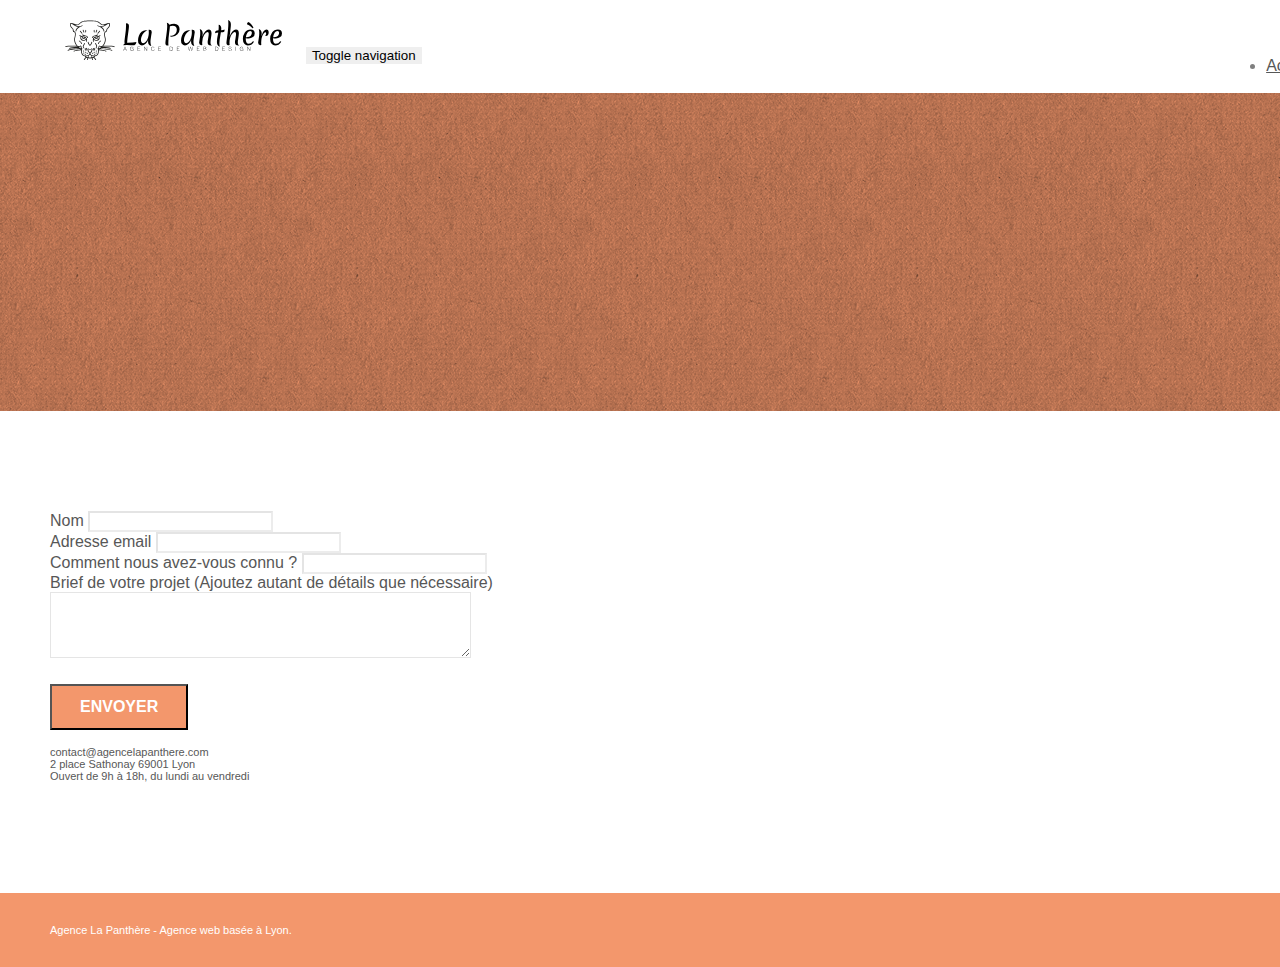
==== contact.html @ e33a4b63 ":wrench: Change the href tag" ====
<!doctype html>
<html lang="Default">
<head>
    <meta charset="utf-8">
    <meta name="keywords" content="">
    <meta name="description" content="">
    <meta name="viewport" content="width=device-width, initial-scale=1.0, viewport-fit=cover">
    <link rel="shortcut icon" type="image/png" href="favicon.jpg">
    
	<link rel="stylesheet" type="text/css" href="./css/bootstrap.min.css">
	<link rel="stylesheet" type="text/css" href="style.css">
	<link rel="stylesheet" type="text/css" href="./css/font-awesome.min.css">
	<link rel="stylesheet" type="text/css" href="./css/et-line.min.css">
	
    
	<script src="./js/jquery-2.1.0.min.js"></script>
	<script src="./js/bootstrap.min.js"></script>
	<script src="./js/blocs.min.js"></script>
	<script src="./js/jqBootstrapValidation.js"></script>
	<script src="./js/formHandler.js"></script>
    <title>page2</title>

    
<!-- Analytics -->
 
<!-- Analytics END -->
    
</head>
<body>
<!-- Principal conteneur -->
<div class="page-container">
    
<!-- bloc-0 -->
<div class="bloc bgc-white l-bloc " id="bloc-0">
	<div class="container bloc-sm">
		<nav class="navbar row">
			<div class="navbar-header">
				<a class="navbar-brand" href="index.html"><img src="img/agence-la-panthere-monochrome.svg" alt="atlanta web design logo" height="40" /></a>
				<button id="nav-toggle" type="button" class="ui-navbar-toggle navbar-toggle" data-toggle="collapse" data-target=".navbar-1">
					<span class="sr-only">Toggle navigation</span><span class="icon-bar"></span><span class="icon-bar"></span><span class="icon-bar"></span>
				</button>
			</div>
			<div class="collapse navbar-collapse navbar-1 special-dropdown-nav">
				<ul class="site-navigation nav navbar-nav">
					<li>
						<a href="index.html">Accueil</a>
					</li>
					<li>
					</li>
					<li>
						<a href="page2.html">page2 &gt;</a>
					</li>
				</ul>
			</div>
		</nav>
	</div>
</div>
<!-- bloc-0 END -->

<!-- bloc-6 -->
<div class="bloc bg-dots-bg bg-repeat bgc-atomic-tangerine d-bloc bloc-bg-texture texture-paper" id="bloc-6">
	<div class="container bloc-lg">
		<div class="row">
			<div class="col-sm-12">
				<h1 class="text-center hero-bloc-text tc-white">
					Parlons web design !
				</h1>
				<p class="text-center mg-lg tc-white tight-width-whitespace">
					Nous sommes ravis que vous souhaitiez collaborer avec notre agence.<br>
					Parlez-nous de votre projet en complétant le formulaire ci-dessous.
				</p>
			</div>
		</div>
	</div>
</div>
<!-- bloc-6 END -->

<!-- bloc-7 -->
<div class="bloc bgc-white l-bloc" id="bloc-7">
	<div class="container bloc-lg">
		<div class="row">
			<div class="col-sm-6">
				<form id="form_1" novalidate success-msg="Your message has been sent." fail-msg="Sorry it seems that our mail server is not responding, Sorry for the inconvenience!">
					<div class="form-group">
						<label>
							Nom
						</label>
						<input id="name" class="form-control" required />
					</div>
					<div class="form-group">
						<label>
							Adresse email
						</label>
						<input id="email" class="form-control" type="email" required />
					</div>
					<div class="form-group">
						<label>
							Comment nous avez-vous connu ?
						</label>
						<input class="form-control" type="email" required id="input_504" />
					</div>
					<div class="form-group">
						<label>
							Brief de votre projet (Ajoutez autant de détails que nécessaire)<br>
						</label><textarea id="message" class="form-control" rows="4" cols="50" required></textarea>
					</div> 
					<button class="bloc-button btn btn-lg btn-block cta-hero btn-atomic-tangerine" type="submit">
						Envoyer
					</button>
				</form>
			</div>
			<div class="col-sm-6">
				<p>
					contact@agencelapanthere.com<br>2 place Sathonay 69001 Lyon<br>Ouvert de 9h à 18h, du lundi au vendredi<br>
				</p>
			</div>
		</div>
	</div>
</div>
<!-- bloc-7 END -->

<!-- ScrollToTop Button -->
<a class="bloc-button btn btn-d scrollToTop" onclick="scrollToTarget('1')"><span class="fa fa-chevron-up"></span></a>
<!-- ScrollToTop Button END-->


<!-- Footer - bloc-8 -->
<div class="bloc bgc-atomic-tangerine d-bloc" id="bloc-8">
	<div class="container bloc-sm">
		<div class="row">
			<div class="col-sm-12">
				<p class="text-center white">
					Agence La Panthère - Agence web basée à Lyon.<br>
				</p>
				<div class="row row-no-gutters social">
					<div class="col-sm-3">
						<div class="text-center">
							<a class="social" href="index.html"><span class="fa fa-twitter icon-md"></span></a>
						</div>
					</div>
					<div class="col-sm-3">
						<div class="text-center">
							<a class="social" href="index.html"><span class="fa fa-facebook icon-md"></span></a>
						</div>
					</div>
					<div class="col-sm-3">
						<div class="text-center">
							<a class="social" href="index.html"><span class="fa fa-dribbble icon-md"></span></a>
						</div>
					</div>
					<div class="col-sm-3">
						<div class="text-center">
							<a class="social" href="index.html"><span class="fa fa-instagram icon-md"></span></a>
						</div>
					</div>
				</div>
			</div>
		</div>
	</div>
</div>
<!-- Footer - bloc-8 END -->

</div>
<!-- Principal conteneur END -->
    

</body>
</html>
---- style.css ----
body {
    margin: 0;
    padding: 0;
    background: #FFF;
    overflow-x: hidden;
    -webkit-font-smoothing: antialiased;
    -moz-osx-font-smoothing: grayscale;
}

a,
button {
    transition: all .3s ease-in-out;
    outline: none!important;
}

a:hover {
    text-decoration: none;
    cursor: pointer;
}

#page-loading-blocs-notifaction {
    position: fixed;
    top: 0;
    bottom: 0;
    width: 100%;
    z-index: 100000;
    background: #FFFFFF url("img/pageload-spinner.gif") no-repeat center center;
}

.bloc {
    width: 100%;
    clear: both;
    background: 50% 50% no-repeat;
    padding: 0 50px;
    -webkit-background-size: cover;
    -moz-background-size: cover;
    -o-background-size: cover;
    background-size: cover;
    position: relative;
}

.bloc .container {
    padding-left: 0;
    padding-right: 0;
}

.bloc-lg {
    padding: 100px 50px;
}

.bloc-md {
    padding: 50px;
}

.bloc-sm {
    padding: 20px 50px;
}

.bg-center,
.bg-l-edge,
.bg-r-edge,
.bg-t-edge,
.bg-b-edge,
.bg-tl-edge,
.bg-bl-edge,
.bg-tr-edge,
.bg-br-edge,
.bg-repeat {
    -webkit-background-size: auto!important;
    -moz-background-size: auto!important;
    -o-background-size: auto!important;
    background-size: auto!important;
}

.bg-repeat {
    background: repeat;
}

.bg-t-edge {
    background: top no-repeat;
}

.bloc-bg-texture::before {
    content: "";
    background-size: 2px 2px;
    position: absolute;
    top: 0;
    bottom: 0;
    left: 0;
    right: 0;
}

.texture-paper::before {
    background: url("img/texture-paper.png");
    background-size: 280px 280px;
}

.b-parallax {
    background-attachment: fixed;
}

.d-bloc {
    color: rgba(255, 255, 255, .7);
}

.d-bloc button:hover {
    color: rgba(255, 255, 255, .9);
}

.d-bloc .icon-round,
.d-bloc .icon-square,
.d-bloc .icon-rounded,
.d-bloc .icon-semi-rounded-a,
.d-bloc .icon-semi-rounded-b {
    border-color: rgba(255, 255, 255, .9);
}

.d-bloc .divider-h span {
    border-color: rgba(255, 255, 255, .2);
}

.d-bloc .a-btn,
.d-bloc .navbar a,
.d-bloc .navbar-brand,
.d-bloc a .icon-sm,
.d-bloc a .icon-md,
.d-bloc a .icon-lg,
.d-bloc a .icon-xl,
.d-bloc h1 a,
.d-bloc h2 a,
.d-bloc h3 a,
.d-bloc h4 a,
.d-bloc h5 a,
.d-bloc h6 a,
.d-bloc p a {
    color: rgba(255, 255, 255, .6);
}

.d-bloc .a-btn:hover,
.d-bloc .navbar a:hover,
.d-bloc .navbar-brand:hover,
.d-bloc a:hover .icon-sm,
.d-bloc a:hover .icon-md,
.d-bloc a:hover .icon-lg,
.d-bloc a:hover .icon-xl,
.d-bloc h1 a:hover,
.d-bloc h2 a:hover,
.d-bloc h3 a:hover,
.d-bloc h4 a:hover,
.d-bloc h5 a:hover,
.d-bloc h6 a:hover,
.d-bloc p a:hover {
    color: rgba(255, 255, 255, 1);
}

.d-bloc .navbar-toggle .icon-bar {
    background: rgba(255, 255, 255, 1);
}

.d-bloc .btn-wire,
.d-bloc .btn-wire:hover {
    color: rgba(255, 255, 255, 1);
    border-color: rgba(255, 255, 255, 1);
}

.d-bloc .panel {
    color: rgba(0, 0, 0, .5);
}

.d-bloc .panel button:hover {
    color: rgba(0, 0, 0, .7);
}

.d-bloc .panel icon {
    border-color: rgba(0, 0, 0, .7);
}

.d-bloc .panel .divider-h span {
    border-color: rgba(0, 0, 0, .1);
}

.d-bloc .panel .a-btn {
    color: rgba(0, 0, 0, .6);
}

.d-bloc .panel .a-btn:hover {
    color: rgba(0, 0, 0, 1);
}

.d-bloc .panel .btn-wire,
.d-bloc .panel .btn-wire:hover {
    color: rgba(0, 0, 0, .7);
    border-color: rgba(0, 0, 0, .3);
}

.d-bloc .panel,
.l-bloc {
    color: rgba(0, 0, 0, .5);
}

.d-bloc .panel button:hover,
.l-bloc button:hover {
    color: rgba(0, 0, 0, .7);
}

.l-bloc .icon-round,
.l-bloc .icon-square,
.l-bloc .icon-rounded,
.l-bloc .icon-semi-rounded-a,
.l-bloc .icon-semi-rounded-b {
    border-color: rgba(0, 0, 0, .7);
}

.d-bloc .panel .divider-h span,
.l-bloc .divider-h span {
    border-color: rgba(0, 0, 0, .1);
}

.d-bloc .panel .a-btn,
.l-bloc .a-btn,
.l-bloc .navbar a,
.l-bloc .navbar-brand,
.l-bloc a .icon-sm,
.l-bloc a .icon-md,
.l-bloc a .icon-lg,
.l-bloc a .icon-xl,
.l-bloc h1 a,
.l-bloc h2 a,
.l-bloc h3 a,
.l-bloc h4 a,
.l-bloc h5 a,
.l-bloc h6 a,
.l-bloc p a {
    color: rgba(0, 0, 0, .6);
}

.d-bloc .panel .a-btn:hover,
.l-bloc .a-btn:hover,
.l-bloc .navbar a:hover,
.l-bloc .navbar-brand:hover,
.l-bloc a:hover .icon-sm,
.l-bloc a:hover .icon-md,
.l-bloc a:hover .icon-lg,
.l-bloc a:hover .icon-xl,
.l-bloc h1 a:hover,
.l-bloc h2 a:hover,
.l-bloc h3 a:hover,
.l-bloc h4 a:hover,
.l-bloc h5 a:hover,
.l-bloc h6 a:hover,
.l-bloc p a:hover {
    color: rgba(0, 0, 0, 1);
}

.l-bloc .navbar-toggle .icon-bar {
    color: rgba(0, 0, 0, .6);
}

.d-bloc .panel .btn-wire,
.d-bloc .panel .btn-wire:hover,
.l-bloc .btn-wire,
.l-bloc .btn-wire:hover {
    color: rgba(0, 0, 0, .7);
    border-color: rgba(0, 0, 0, .3);
}

.voffset {
    margin-top: 30px;
}

.voffset-lg {
    margin-top: 80px;
}

.row-no-gutters {
    margin-right: 0;
    margin-left: 0;
}

.row.row-no-gutters > [class^="col-"],
.row.row-no-gutters > [class*=" col-"] {
    padding-right: 0;
    padding-left: 0;
}

#bloc-1-hero h1 {
    font-size: 32px;
}

.navbar {
    margin-bottom: 0;
    z-index: 1;
}

.navbar-brand {
    height: auto;
    padding: 3px 15px;
    font-size: 25px;
    font-weight: normal;
    font-weight: 600;
    line-height: 44px;
}

.navbar-brand img {
    max-height: 200px;
    margin: 0 5px 0 0;
    display: inline;
}

.navbar-brand img[src$=svg] {
    min-width: 100px;
}

.nav-center .navbar-brand img {
    margin: 0;
}

.navbar .nav {
    padding-top: 2px;
    margin-right: -16px;
    float: right;
    z-index: 1;
}

.nav > li {
    float: left;
    margin-top: 4px;
    font-size: 16px;
}

.navbar-nav .open .dropdown-menu > li > a {
    text-align: inherit;
}

.nav > li a:hover,
.nav > li a:focus {
    background: transparent;
}

.navbar-toggle {
    margin: 10px 10px 0 0;
    border: 0px;
}

.navbar-toggle:hover {
    background: transparent!important;
}

.navbar-toggle .icon-bar {
    background-color: rgba(0, 0, 0, .5);
    width: 26px;
}

.nav-invert .navbar .nav {
    float: left;
}

.nav-invert .navbar-header,
.nav-invert .navbar-brand {
    float: right;
    position: relative;
    z-index: 2;
}

@media (min-width: 768px) {
    .site-navigation {
        position: absolute;
        top: 50%;
        right: 20px;
        transform: translate(0, -50%);
        -webkit-transform: translateY(-50%);
    }
    .nav > li .dropdown-menu a,
    .nav > li .dropdown-menu a:hover {
        color: #484848;
    }
    .nav-invert .site-navigation {
        left: 0;
        right: 0;
    }
    .nav-center {
        text-align: center;
    }
    .nav-center .navbar-header {
        width: 100%;
    }
    .nav-center .navbar-header,
    .nav-center .navbar-brand,
    .nav-center .nav > li {
        float: none;
        display: inline-block;
    }
    .nav-center .site-navigation {
        position: relative;
        width: 100%;
        right: 0;
        margin-right: 0px;
        margin-top: 20px;
    }
    .nav-center.mini-nav .navbar-toggle {
        float: none;
        margin: 10px auto 0;
    }
}

.nav > li > .dropdown a {
    background: none!important;
    display: block;
    padding: 14px 15px;
}

nav .caret {
    margin: 0 5px;
}

.dropdown-menu .dropdown-menu {
    top: -8px;
    left: 100%;
}

.dropdown-menu .dropmenu-flow-right {
    top: 100%;
    left: 0;
    margin-left: -1px;
    border-top-left-radius: 0;
    border-top-right-radius: 0;
}

.dropdown-menu .dropdown span {
    border: 4px solid black;
    border-top-color: transparent;
    border-right-color: transparent;
    border-bottom-color: transparent;
    margin: 6px -5px 0 0!important;
    float: right;
}

.mg-md {
    margin-top: 10px;
    margin-bottom: 20px;
}

.mg-lg {
    margin-top: 10px;
    margin-bottom: 40px;
}

.btn {
    margin: 0 5px 5px 0;
}

.btn.pull-right {
    margin: 0 0 5px 5px;
}

.btn-d,
.btn-d:hover,
.btn-d:focus {
    color: #FFF;
    background: rgba(0, 0, 0, .3);
}

button {
    outline: none!important;
}

.btn-rd {
    border-radius: 40px;
}

.btn-clean {
    border: 1px solid rgba(0, 0, 0, .08);
    border-bottom-color: rgba(0, 0, 0, .1);
    text-shadow: 0 1px 0 rgba(0, 0, 1, .1);
    box-shadow: 0 1px 3px rgba(0, 0, 1, .25), inset 0 1px 0 0 rgba(255, 255, 255, .15);
}

.icon-md {
    font-size: 30px!important;
}

.icon-lg {
    font-size: 60px!important;
}

.sm-shadow {
    text-shadow: 0 1px 2px rgba(0, 0, 0, .3);
}

.panel-sq,
.panel-sq .panel-heading,
.panel-sq .panel-footer {
    border-radius: 0;
}

.panel-rd {
    border-radius: 30px;
}

.panel-rd .panel-heading {
    border-radius: 29px 29px 0 0;
}

.panel-rd .panel-footer {
    border-radius: 0 0 29px 29px;
}

.form-control {
    border-color: rgba(0, 0, 0, .1);
    box-shadow: none;
}

.scrollToTop {
    width: 40px;
    height: 40px;
    position: fixed;
    bottom: 20px;
    right: 20px;
    opacity: 0;
    z-index: 500;
    transition: all .3s ease-in-out;
}

.scrollToTop span {
    margin-top: 6px;
}

.showScrollTop {
    font-size: 14px;
    opacity: 1;
}

a[data-lightbox] {
    position: relative;
    display: block;
    text-align: center;
}

a[data-lightbox]:hover::before {
    content: "+";
    font-family: "HelveticaNeue-Light", "Helvetica Neue Light", "Helvetica Neue", Helvetica, Arial;
    font-size: 32px;
    width: 50px;
    height: 50px;
    margin-left: -25px;
    border-radius: 50%;
    background: rgba(0, 0, 0, .6);
    color: #FFF;
    font-weight: 100;
    z-index: 1;
    position: absolute;
    top: 50%;
    transform: translateY(-50%);
    -webkit-transform: translateY(-50%);
}

a[data-lightbox]:hover img {
    opacity: 0.6;
    -webkit-animation-fill-mode: none;
    animation-fill-mode: none;
}

#lightbox-modal {
    display: flex;
    align-items: center;
}

#lightbox-modal .modal-dialog {
    width: 90%;
    max-width: 900px;
    margin: 0 auto 0;
}

#lightbox-modal .modal-dialog img {
    max-height: 90vh;
    margin: 0 auto;
}

.lightbox-caption {
    padding: 20px;
    color: #FFF;
    background: rgba(0, 0, 0, .5);
    position: absolute;
    left: 15px;
    right: 15px;
    bottom: 5px;
}

.close-lightbox {
    color: #FFF;
    font-size: 30px;
    position: absolute;
    top: 20px;
    right: 20px;
    z-index: 20;
    background: rgba(0, 0, 0, .5);
    border: none;
    line-height: 30px;
    padding: 0 9px 5px;
    opacity: 0.3;
}

.close-lightbox:hover,
.next-lightbox:hover,
.prev-lightbox:hover {
    opacity: 1.0;
    color: #FFF;
}

.next-lightbox,
.prev-lightbox {
    font-size: 20px;
    color: rgba(255, 255, 255, .9);
    background: rgba(0, 0, 0, .5);
    transition: all .2s ease-in-out;
    position: absolute;
    top: 45%;
    z-index: 1;
    opacity: 0.4;
}

.next-lightbox {
    padding: 6px 8px 1px 13px;
    right: 25px;
}

.prev-lightbox {
    padding: 6px 13px 1px 10px;
    left: 25px;
}

.snapshot-lb .modal-body {
    padding-bottom: 45px;
}

.snapshot-lb .lightbox-caption {
    padding: 0;
    color: rgba(0, 0, 0, .5);
    background: none;
}

h1,
h2,
h3,
h4,
h5,
h6,
p,
label,
.btn,
a {
    font-family: "helvetica";
    font-weight: 400;
    color: #575757!important;
}

.container {
    max-width: 1000px;
}

.hero-bloc-text {
    font-size: 38px;
}

.hero-bloc-text-sub {
    font-size: 36px;
}

.statement-bloc-text {
    line-height: 26px;
    font-style: italic;
    font-size: 20px;
    text-align: center;
    font-weight: lighter;
    max-width: 520px;
    margin: auto auto auto auto;
}

p {
    font-size: 11px;
}

.tight-width-whitespace {
    max-width: 600px;
    margin: auto auto auto auto;
}

.h1 {
    font-size: 20px;
    font-family: "Open Sans";
}

.cta-hero {
    margin-top: 22px;
    color: #FFFFFF!important;
    text-transform: uppercase;
    padding: 12px 28px 12px 28px;
    font-size: 16px;
    font-weight: 700;
}

.social {
    max-width: 400px;
    margin: auto auto auto auto;
}

h2 {
    font-size: 22px;
    line-height: 1.4em;
}

h3 {
    font-size: 15px;
    text-transform: uppercase;
    font-weight: 700;
    color: #333333!important;
}

.med-width-whitespace {
    max-width: 800px;
    margin: auto auto auto auto;
    box-shadow: 0px 0px 0px #000000;
}

h1 {
    color: #333333!important;
}

h4 {
    color: #333333!important;
}

.icons {
    margin-bottom: 14px;
    margin-top: 24px;
}

.white {
    color: #FFFFFF!important;
}

.portfolio-thumb {
    margin-bottom: 24px;
}

.portfolio-row {
    margin-bottom: 44px;
    margin-top: 50px;
}

.avatar {
    box-shadow: 0px 4px 9px rgba(0, 0, 0, 0.3);
}

.black-background {
    background-color: rgba(165, 147, 99, 0.7);
    padding: 40px 40px 40px 40px;
}

.bold-link {
    font-weight: 900;
    text-decoration: underline!important;
}

.bgc-white {
    background-color: #FFFFFF;
}

.bgc-dark-slate-blue {
    background-color: #364577;
}

.bgc-atomic-tangerine {
    background-color: #F3976C;
}

.tc-white {
    color: #F3976C!important;
}

.btn-atomic-tangerine {
    background: #F3976C;
    color: #FFFFFF!important;
}

.btn-atomic-tangerine:hover {
    background: #c27956!important;
    color: #FFFFFF!important;
}

.ltc-white {
    color: #FFFFFF!important;
}

.ltc-white:hover {
    color: #cccccc!important;
}

.ltc-atomic-tangerine {
    color: #F3976C!important;
}

.ltc-atomic-tangerine:hover {
    color: #c27956!important;
}

.icon-dark-slate-blue {
    color: #364577!important;
    border-color: #364577!important;
}

.bg-dots-bg {
    background-image: url("img/dots-bg.png");
}

.bg-lines-h2-bg {
    background-image: url("img/lines-h2-bg.png");
}

.bg-banniere {
    background-image: url("img/agence-la-panthere.jpg");
}

.bg-presentation {
    background-image: url("img/image-de-presentation.bmp");
}

@media (max-width: 1024px) {
    .bloc {
        padding-left: 20px;
        padding-right: 20px;
    }
    .bloc.full-width-bloc,
    .bloc-tile-2.full-width-bloc .container,
    .bloc-tile-3.full-width-bloc .container,
    .bloc-tile-4.full-width-bloc .container {
        padding-left: 0;
        padding-right: 0;
    }
}

@media (max-width: 992px) and (min-width: 768px) {
    .navbar .nav {
        max-width: 80%
    }
    .nav-center.navbar .nav {
        max-width: 100%
    }
}

@media only screen and (min-device-width: 768px) and (max-device-width: 1024px) and (orientation: landscape) {
    .b-parallax {
        background-attachment: scroll;
    }
}

@media only screen and (min-device-width: 1024px) and (max-device-width: 1366px) and (-webkit-min-device-pixel-ratio: 1.5) {
    .b-parallax {
        background-attachment: scroll;
    }
}

@media (max-width: 991px) {
    .container {
        width: 100%;
    }
    .b-parallax {
        background-attachment: scroll;
    }
    .page-container,
    #hero-bloc {
        overflow-x: hidden;
        position: relative;
    }
    .bloc {
        padding-left: constant(safe-area-inset-left);
        padding-right: constant(safe-area-inset-right);
    }
    .bloc-group,
    .bloc-group .bloc {
        display: block;
        width: 100%;
    }
    .bloc-fill-screen .fill-bloc-top-edge,
    .bloc-fill-screen .fill-bloc-bottom-edge {
        padding: 0 20px;
        padding-left: constant(safe-area-inset-left);
        padding-right: constant(safe-area-inset-right);
    }
}

@media (max-width: 767px) {
    .page-container {
        overflow-x: hidden;
        position: relative;
    }
    h1,
    h2,
    h3,
    h4,
    h5,
    h6,
    p,
    #disqus_thread {
        padding-left: 10px!important;
        padding-right: 10px!important;
    }
    .b-parallax {
        background-attachment: scroll;
    }
    .navbar .nav {
        padding-top: 0;
        border-top: 1px solid rgba(0, 0, 0, .2);
        float: none!important;
    }
    .navbar.row {
        margin-left: 0;
        margin-right: 0;
    }
    .site-navigation {
        position: inherit;
        transform: none;
        -webkit-transform: none;
        -ms-transform: none;
    }
    .nav > li {
        margin-top: 0;
        border-bottom: 1px solid rgba(0, 0, 0, .1);
        background: rgba(0, 0, 0, .05);
        text-align: left;
        padding-left: 15px;
        width: 100%;
    }
    .nav > li:hover {
        background: rgba(0, 0, 0, .08);
    }
    .dropdown .dropdown a .caret {
        float: none;
        margin: 5px 0 0 10px!important;
        border: 4px solid black;
        border-bottom-color: transparent;
        border-right-color: transparent;
        border-left-color: transparent;
    }
    #hero-bloc .navbar .nav {
        background: rgba(0, 0, 0, .8);
    }
    #hero-bloc .navbar .nav a {
        color: rgba(255, 255, 255, .6);
    }
    .hero {
        padding: 50px 0;
    }
    .hero-nav {
        left: -1px;
        right: -1px;
    }
    .navbar-collapse {
        padding: 0;
        overflow-x: hidden;
        -webkit-box-shadow: none;
        box-shadow: none;
    }
    .navbar-brand img {
        max-height: 40px;
        width: auto;
    }
    .nav-invert .navbar-header {
        float: none;
        width: 100%;
    }
    .nav-invert .navbar-toggle {
        float: left;
        margin-left: 10px;
    }
    .bloc {
        padding-left: 0;
        padding-right: 0;
    }
    .bloc-xxl,
    .bloc-xl,
    .bloc-lg {
        padding: 40px 0;
    }
    .bloc-sm,
    .bloc-md {
        padding-left: 0;
        padding-right: 0;
    }
    .bloc-tile-2 .container,
    .bloc-tile-3 .container,
    .bloc-tile-4 .container,
    .bloc-fill-screen .fill-bloc-top-edge,
    .bloc-fill-screen .fill-bloc-bottom-edge {
        padding-left: 0;
        padding-right: 0;
    }
    .a-block {
        padding: 0 10px;
    }
    .btn-dwn {
        display: none;
    }
    .voffset {
        margin-top: 5px;
    }
    .voffset-md {
        margin-top: 20px;
    }
    .voffset-lg {
        margin-top: 30px;
    }
    form {
        padding: 5px;
    }
    .close-lightbox {
        display: inline-block;
    }
    .blocsapp-device-iphone5 {
        background-size: 216px 425px;
        padding-top: 60px;
        width: 216px;
        height: 425px;
    }
    .blocsapp-device-iphone5 img {
        width: 180px;
        height: 320px;
    }
}

@media (max-width: 400px) {
    .bloc {
        padding-left: 0;
        padding-right: 0;
    }
}

@media (max-width: 767px) {
    .bloc-mob-center-text {
        text-align: center;
    }
}
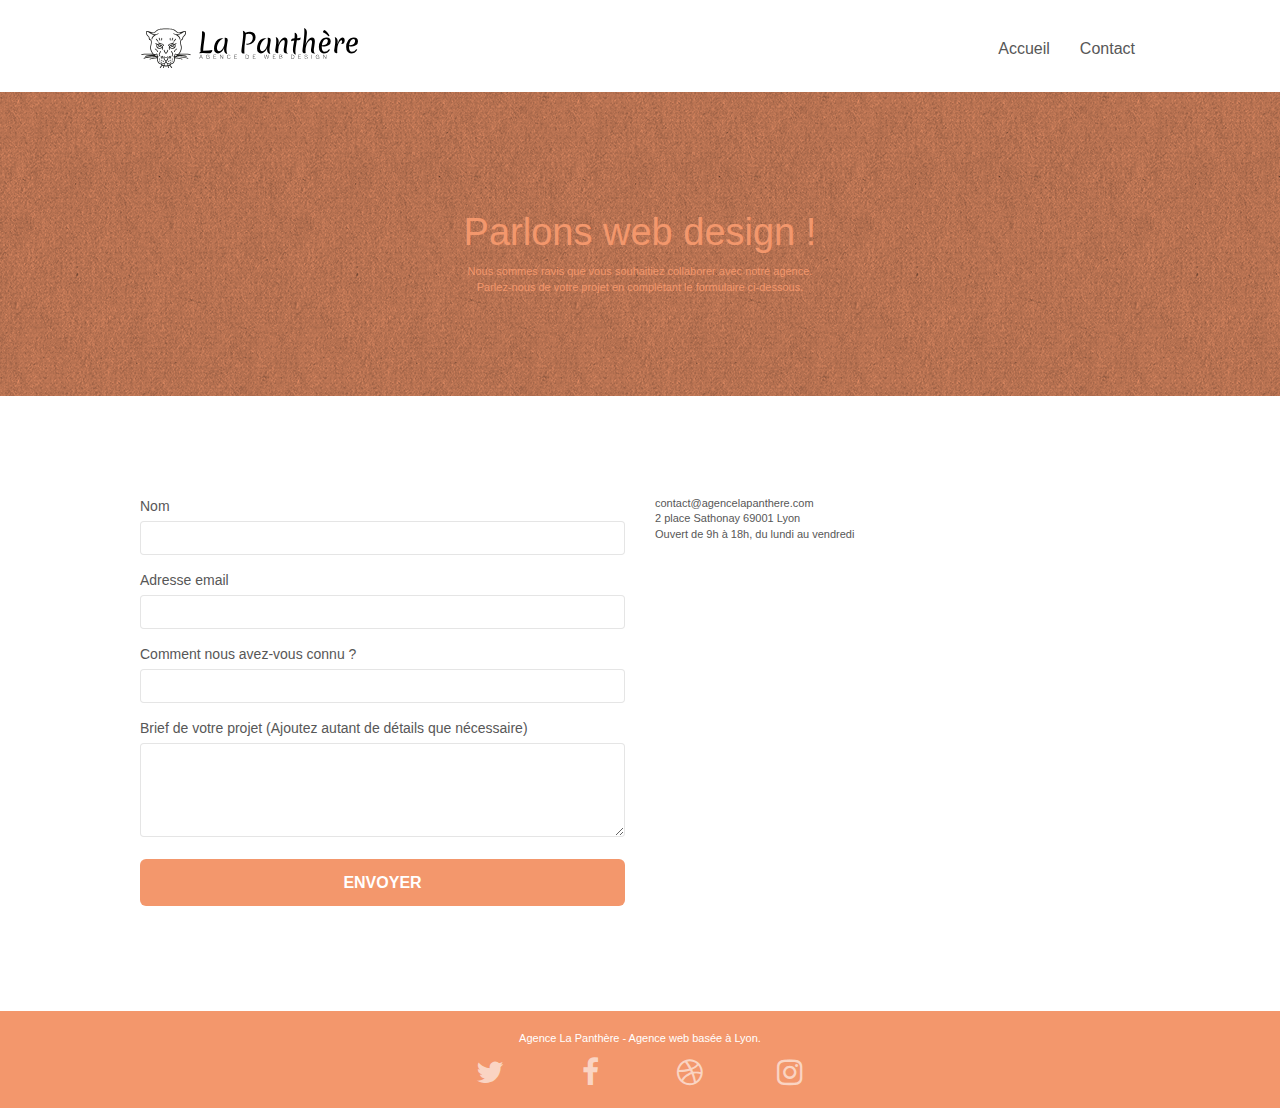
==== commit c973f902: ":wrench: Add content & responsive website" ====
--- a/contact.html
+++ b/contact.html
@@ -1,24 +1,25 @@
 <!doctype html>
-<html lang="Default">
+<html lang="fr">
 <head>
-    <meta charset="utf-8">
-    <meta name="keywords" content="">
-    <meta name="description" content="">
+	<meta charset="utf-8">
+    <meta name="keywords" content="seo, google, site web, site internet, agence design paris, agence design, agence design,agence design,agence design,agence design,agence design,agence design,agence design,agence design">
+    <meta name="description" content="L'agence La Panthère est une agence de web design qui aide les entreprises à devenir attractives et visibles sur Internet.">
     <meta name="viewport" content="width=device-width, initial-scale=1.0, viewport-fit=cover">
     <link rel="shortcut icon" type="image/png" href="favicon.jpg">
     
-	<link rel="stylesheet" type="text/css" href="./css/bootstrap.min.css">
+	<link rel="stylesheet" type="text/css" href="./css/bootstrap.css">
 	<link rel="stylesheet" type="text/css" href="style.css">
-	<link rel="stylesheet" type="text/css" href="./css/font-awesome.min.css">
-	<link rel="stylesheet" type="text/css" href="./css/et-line.min.css">
+	<link rel="stylesheet" type="text/css" href="./css/font-awesome.css">
+	<link rel="stylesheet" type="text/css" href="./css/et-line.css">
 	
     
-	<script src="./js/jquery-2.1.0.min.js"></script>
-	<script src="./js/bootstrap.min.js"></script>
-	<script src="./js/blocs.min.js"></script>
-	<script src="./js/jqBootstrapValidation.js"></script>
-	<script src="./js/formHandler.js"></script>
-    <title>page2</title>
+	<script src="./js/jquery-2.1.0.js"></script>
+	<script src="./js/bootstrap.js"></script>
+	<script src="./js/blocs.js"></script>
+	<script src="./js/jquery.touchSwipe.js" defer></script>
+	<script src="./js/gmaps.js"></script>
+
+    <title>La Panthère</title>
 
     
 <!-- Analytics -->
@@ -33,9 +34,10 @@
 <!-- bloc-0 -->
 <div class="bloc bgc-white l-bloc " id="bloc-0">
 	<div class="container bloc-sm">
+
 		<nav class="navbar row">
 			<div class="navbar-header">
-				<a class="navbar-brand" href="index.html"><img src="img/agence-la-panthere-monochrome.svg" alt="atlanta web design logo" height="40" /></a>
+				<a class="navbar-brand" href="index.html"><img src="img/agence-la-panthere-monochrome.svg" alt="paris web design logo agence web meilleure agence" height="40" /></a>
 				<button id="nav-toggle" type="button" class="ui-navbar-toggle navbar-toggle" data-toggle="collapse" data-target=".navbar-1">
 					<span class="sr-only">Toggle navigation</span><span class="icon-bar"></span><span class="icon-bar"></span><span class="icon-bar"></span>
 				</button>
@@ -48,7 +50,7 @@
 					<li>
 					</li>
 					<li>
-						<a href="page2.html">page2 &gt;</a>
+						<a href="contact.html">Contact</a>
 					</li>
 				</ul>
 			</div>
--- a/style.css
+++ b/style.css
@@ -818,11 +818,10 @@
 }
 
 .bg-banniere {
-    background-image: url("img/agence-la-panthere.jpg");
-}
-
+    background-image: url("img/agence-la-panthere_.webp");
+}
 .bg-presentation {
-    background-image: url("img/image-de-presentation.bmp");
+    background-image: url("img/image-de-presentation.webp");
 }
 
 @media (max-width: 1024px) {
--- a/css/et-line.css
+++ b/css/et-line.css
@@ -0,0 +1,519 @@
+@font-face {
+    font-family: et-line;
+    src: url(../fonts/et-line.eot);
+    src: url(../fonts/et-line.eot?#iefix) format('embedded-opentype'), url(../fonts/et-line.woff) format('woff'), url(../fonts/et-line.ttf) format('truetype'), url(../fonts/et-line.svg#et-line) format('svg');
+    font-weight: 400;
+    font-style: normal
+}
+
+.et-icon-adjustments,
+.et-icon-alarmclock,
+.et-icon-anchor,
+.et-icon-aperture,
+.et-icon-attachment,
+.et-icon-bargraph,
+.et-icon-basket,
+.et-icon-beaker,
+.et-icon-bike,
+.et-icon-book-open,
+.et-icon-briefcase,
+.et-icon-browser,
+.et-icon-calendar,
+.et-icon-camera,
+.et-icon-caution,
+.et-icon-chat,
+.et-icon-circle-compass,
+.et-icon-clipboard,
+.et-icon-clock,
+.et-icon-cloud,
+.et-icon-compass,
+.et-icon-desktop,
+.et-icon-dial,
+.et-icon-document,
+.et-icon-documents,
+.et-icon-download,
+.et-icon-dribbble,
+.et-icon-edit,
+.et-icon-envelope,
+.et-icon-expand,
+.et-icon-facebook,
+.et-icon-flag,
+.et-icon-focus,
+.et-icon-gears,
+.et-icon-genius,
+.et-icon-gift,
+.et-icon-global,
+.et-icon-globe,
+.et-icon-googleplus,
+.et-icon-grid,
+.et-icon-happy,
+.et-icon-hazardous,
+.et-icon-heart,
+.et-icon-hotairballoon,
+.et-icon-hourglass,
+.et-icon-key,
+.et-icon-laptop,
+.et-icon-layers,
+.et-icon-lifesaver,
+.et-icon-lightbulb,
+.et-icon-linegraph,
+.et-icon-linkedin,
+.et-icon-lock,
+.et-icon-magnifying-glass,
+.et-icon-map,
+.et-icon-map-pin,
+.et-icon-megaphone,
+.et-icon-mic,
+.et-icon-mobile,
+.et-icon-newspaper,
+.et-icon-notebook,
+.et-icon-paintbrush,
+.et-icon-paperclip,
+.et-icon-pencil,
+.et-icon-phone,
+.et-icon-picture,
+.et-icon-pictures,
+.et-icon-piechart,
+.et-icon-presentation,
+.et-icon-pricetags,
+.et-icon-printer,
+.et-icon-profile-female,
+.et-icon-profile-male,
+.et-icon-puzzle,
+.et-icon-quote,
+.et-icon-recycle,
+.et-icon-refresh,
+.et-icon-ribbon,
+.et-icon-rss,
+.et-icon-sad,
+.et-icon-scissors,
+.et-icon-scope,
+.et-icon-search,
+.et-icon-shield,
+.et-icon-speedometer,
+.et-icon-strategy,
+.et-icon-streetsign,
+.et-icon-tablet,
+.et-icon-target,
+.et-icon-telescope,
+.et-icon-toolbox,
+.et-icon-tools,
+.et-icon-tools-2,
+.et-icon-trophy,
+.et-icon-tumblr,
+.et-icon-twitter,
+.et-icon-upload,
+.et-icon-video,
+.et-icon-wallet,
+.et-icon-wine {
+    font-family: et-line;
+    speak: none;
+    font-style: normal;
+    font-weight: 400;
+    font-variant: normal;
+    text-transform: none;
+    line-height: 1;
+    -webkit-font-smoothing: antialiased;
+    -moz-osx-font-smoothing: grayscale;
+    display: inline-block
+}
+
+.et-icon-mobile:before {
+    content: "\e000"
+}
+
+.et-icon-laptop:before {
+    content: "\e001"
+}
+
+.et-icon-desktop:before {
+    content: "\e002"
+}
+
+.et-icon-tablet:before {
+    content: "\e003"
+}
+
+.et-icon-phone:before {
+    content: "\e004"
+}
+
+.et-icon-document:before {
+    content: "\e005"
+}
+
+.et-icon-documents:before {
+    content: "\e006"
+}
+
+.et-icon-search:before {
+    content: "\e007"
+}
+
+.et-icon-clipboard:before {
+    content: "\e008"
+}
+
+.et-icon-newspaper:before {
+    content: "\e009"
+}
+
+.et-icon-notebook:before {
+    content: "\e00a"
+}
+
+.et-icon-book-open:before {
+    content: "\e00b"
+}
+
+.et-icon-browser:before {
+    content: "\e00c"
+}
+
+.et-icon-calendar:before {
+    content: "\e00d"
+}
+
+.et-icon-presentation:before {
+    content: "\e00e"
+}
+
+.et-icon-picture:before {
+    content: "\e00f"
+}
+
+.et-icon-pictures:before {
+    content: "\e010"
+}
+
+.et-icon-video:before {
+    content: "\e011"
+}
+
+.et-icon-camera:before {
+    content: "\e012"
+}
+
+.et-icon-printer:before {
+    content: "\e013"
+}
+
+.et-icon-toolbox:before {
+    content: "\e014"
+}
+
+.et-icon-briefcase:before {
+    content: "\e015"
+}
+
+.et-icon-wallet:before {
+    content: "\e016"
+}
+
+.et-icon-gift:before {
+    content: "\e017"
+}
+
+.et-icon-bargraph:before {
+    content: "\e018"
+}
+
+.et-icon-grid:before {
+    content: "\e019"
+}
+
+.et-icon-expand:before {
+    content: "\e01a"
+}
+
+.et-icon-focus:before {
+    content: "\e01b"
+}
+
+.et-icon-edit:before {
+    content: "\e01c"
+}
+
+.et-icon-adjustments:before {
+    content: "\e01d"
+}
+
+.et-icon-ribbon:before {
+    content: "\e01e"
+}
+
+.et-icon-hourglass:before {
+    content: "\e01f"
+}
+
+.et-icon-lock:before {
+    content: "\e020"
+}
+
+.et-icon-megaphone:before {
+    content: "\e021"
+}
+
+.et-icon-shield:before {
+    content: "\e022"
+}
+
+.et-icon-trophy:before {
+    content: "\e023"
+}
+
+.et-icon-flag:before {
+    content: "\e024"
+}
+
+.et-icon-map:before {
+    content: "\e025"
+}
+
+.et-icon-puzzle:before {
+    content: "\e026"
+}
+
+.et-icon-basket:before {
+    content: "\e027"
+}
+
+.et-icon-envelope:before {
+    content: "\e028"
+}
+
+.et-icon-streetsign:before {
+    content: "\e029"
+}
+
+.et-icon-telescope:before {
+    content: "\e02a"
+}
+
+.et-icon-gears:before {
+    content: "\e02b"
+}
+
+.et-icon-key:before {
+    content: "\e02c"
+}
+
+.et-icon-paperclip:before {
+    content: "\e02d"
+}
+
+.et-icon-attachment:before {
+    content: "\e02e"
+}
+
+.et-icon-pricetags:before {
+    content: "\e02f"
+}
+
+.et-icon-lightbulb:before {
+    content: "\e030"
+}
+
+.et-icon-layers:before {
+    content: "\e031"
+}
+
+.et-icon-pencil:before {
+    content: "\e032"
+}
+
+.et-icon-tools:before {
+    content: "\e033"
+}
+
+.et-icon-tools-2:before {
+    content: "\e034"
+}
+
+.et-icon-scissors:before {
+    content: "\e035"
+}
+
+.et-icon-paintbrush:before {
+    content: "\e036"
+}
+
+.et-icon-magnifying-glass:before {
+    content: "\e037"
+}
+
+.et-icon-circle-compass:before {
+    content: "\e038"
+}
+
+.et-icon-linegraph:before {
+    content: "\e039"
+}
+
+.et-icon-mic:before {
+    content: "\e03a"
+}
+
+.et-icon-strategy:before {
+    content: "\e03b"
+}
+
+.et-icon-beaker:before {
+    content: "\e03c"
+}
+
+.et-icon-caution:before {
+    content: "\e03d"
+}
+
+.et-icon-recycle:before {
+    content: "\e03e"
+}
+
+.et-icon-anchor:before {
+    content: "\e03f"
+}
+
+.et-icon-profile-male:before {
+    content: "\e040"
+}
+
+.et-icon-profile-female:before {
+    content: "\e041"
+}
+
+.et-icon-bike:before {
+    content: "\e042"
+}
+
+.et-icon-wine:before {
+    content: "\e043"
+}
+
+.et-icon-hotairballoon:before {
+    content: "\e044"
+}
+
+.et-icon-globe:before {
+    content: "\e045"
+}
+
+.et-icon-genius:before {
+    content: "\e046"
+}
+
+.et-icon-map-pin:before {
+    content: "\e047"
+}
+
+.et-icon-dial:before {
+    content: "\e048"
+}
+
+.et-icon-chat:before {
+    content: "\e049"
+}
+
+.et-icon-heart:before {
+    content: "\e04a"
+}
+
+.et-icon-cloud:before {
+    content: "\e04b"
+}
+
+.et-icon-upload:before {
+    content: "\e04c"
+}
+
+.et-icon-download:before {
+    content: "\e04d"
+}
+
+.et-icon-target:before {
+    content: "\e04e"
+}
+
+.et-icon-hazardous:before {
+    content: "\e04f"
+}
+
+.et-icon-piechart:before {
+    content: "\e050"
+}
+
+.et-icon-speedometer:before {
+    content: "\e051"
+}
+
+.et-icon-global:before {
+    content: "\e052"
+}
+
+.et-icon-compass:before {
+    content: "\e053"
+}
+
+.et-icon-lifesaver:before {
+    content: "\e054"
+}
+
+.et-icon-clock:before {
+    content: "\e055"
+}
+
+.et-icon-aperture:before {
+    content: "\e056"
+}
+
+.et-icon-quote:before {
+    content: "\e057"
+}
+
+.et-icon-scope:before {
+    content: "\e058"
+}
+
+.et-icon-alarmclock:before {
+    content: "\e059"
+}
+
+.et-icon-refresh:before {
+    content: "\e05a"
+}
+
+.et-icon-happy:before {
+    content: "\e05b"
+}
+
+.et-icon-sad:before {
+    content: "\e05c"
+}
+
+.et-icon-facebook:before {
+    content: "\e05d"
+}
+
+.et-icon-twitter:before {
+    content: "\e05e"
+}
+
+.et-icon-googleplus:before {
+    content: "\e05f"
+}
+
+.et-icon-rss:before {
+    content: "\e060"
+}
+
+.et-icon-tumblr:before {
+    content: "\e061"
+}
+
+.et-icon-linkedin:before {
+    content: "\e062"
+}
+
+.et-icon-dribbble:before {
+    content: "\e063"
+}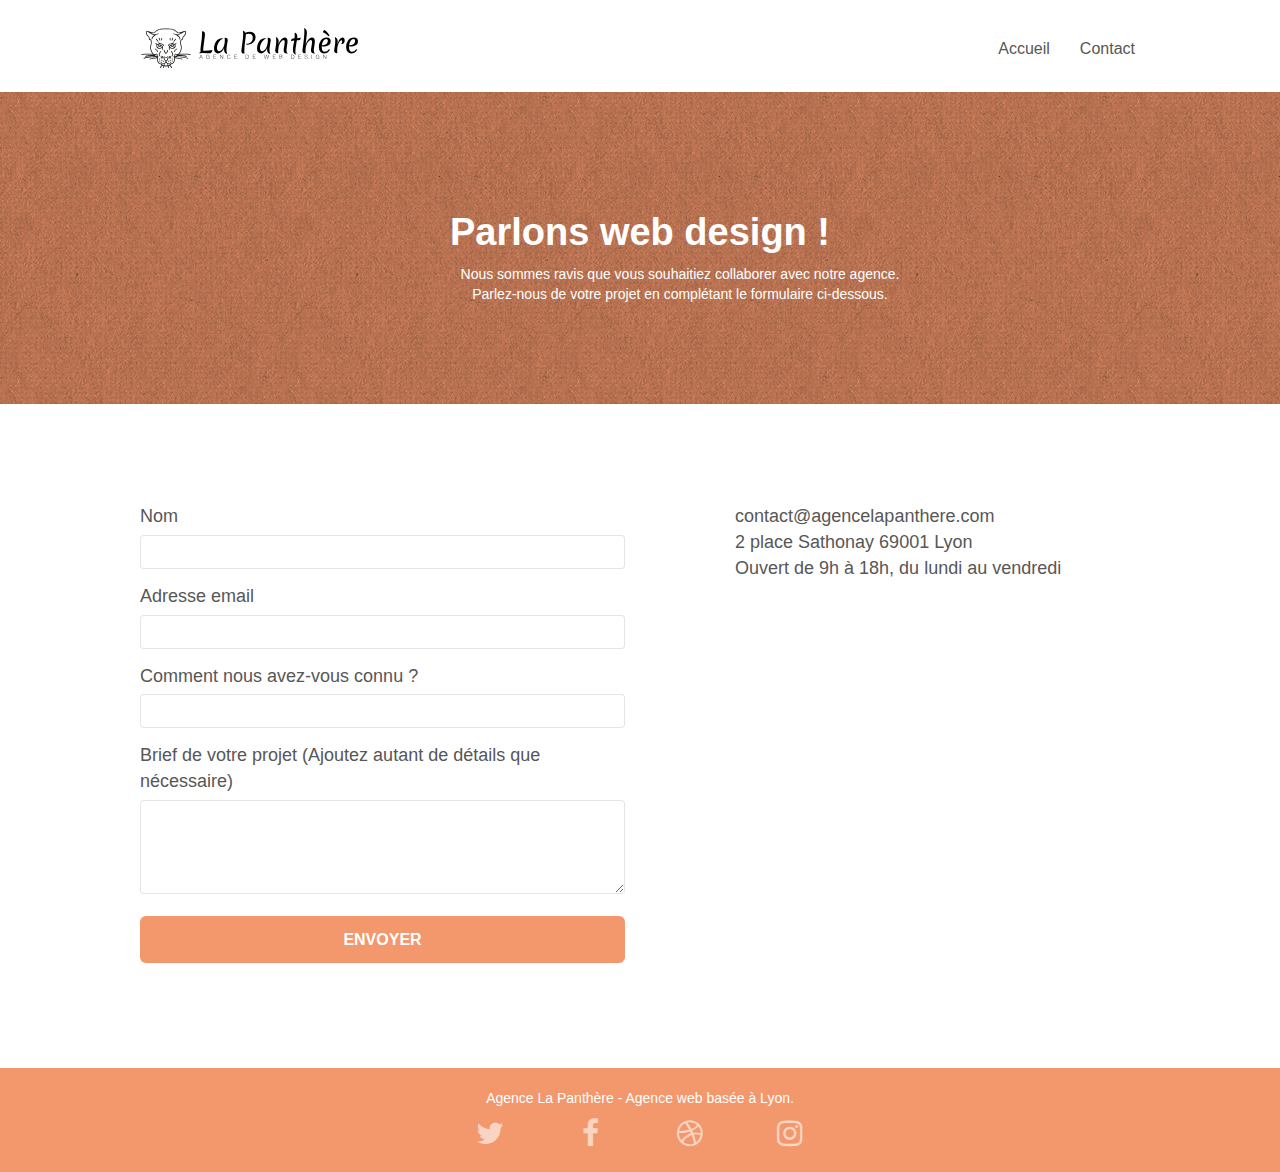
==== commit 8361f2b7: ":zap: Improve performance in move script js" ====
--- a/contact.html
+++ b/contact.html
@@ -11,13 +11,6 @@
 	<link rel="stylesheet" type="text/css" href="style.css">
 	<link rel="stylesheet" type="text/css" href="./css/font-awesome.css">
 	<link rel="stylesheet" type="text/css" href="./css/et-line.css">
-	
-    
-	<script src="./js/jquery-2.1.0.js"></script>
-	<script src="./js/bootstrap.js"></script>
-	<script src="./js/blocs.js"></script>
-	<script src="./js/jquery.touchSwipe.js" defer></script>
-	<script src="./js/gmaps.js"></script>
 
     <title>La Panthère</title>
 
@@ -165,6 +158,11 @@
 </div>
 <!-- Principal conteneur END -->
     
+<script src="./js/jquery-2.1.0.js"></script>
+<script src="./js/bootstrap.js"></script>
+<script src="./js/blocs.js"></script>
+<script src="./js/jquery.touchSwipe.js" defer></script>
+<script src="./js/gmaps.js"></script>
 
 </body>
 </html>
--- a/style.css
+++ b/style.css
@@ -5,6 +5,33 @@
     overflow-x: hidden;
     -webkit-font-smoothing: antialiased;
     -moz-osx-font-smoothing: grayscale;
+    font-size: large;
+}
+.bloc-lg p {
+    font-size: large;
+    padding-left: 80px;
+}
+
+.bgc-atomic-tangerine p {
+    font-size: 14px;
+    font-weight: 500;
+}
+
+.portfolio-row p {
+    font-size: 15px;
+}
+
+.black-background p {
+    font-size: 15px;
+}
+
+.med-width-whitespace p {
+    font-size: 12px;
+}
+
+.tc-white {
+    color: #ffffff!important;
+    font-weight: bold;
 }
 
 a,
@@ -774,9 +801,9 @@
     background-color: #F3976C;
 }
 
-.tc-white {
+/* .tc-white {
     color: #F3976C!important;
-}
+} */
 
 .btn-atomic-tangerine {
     background: #F3976C;
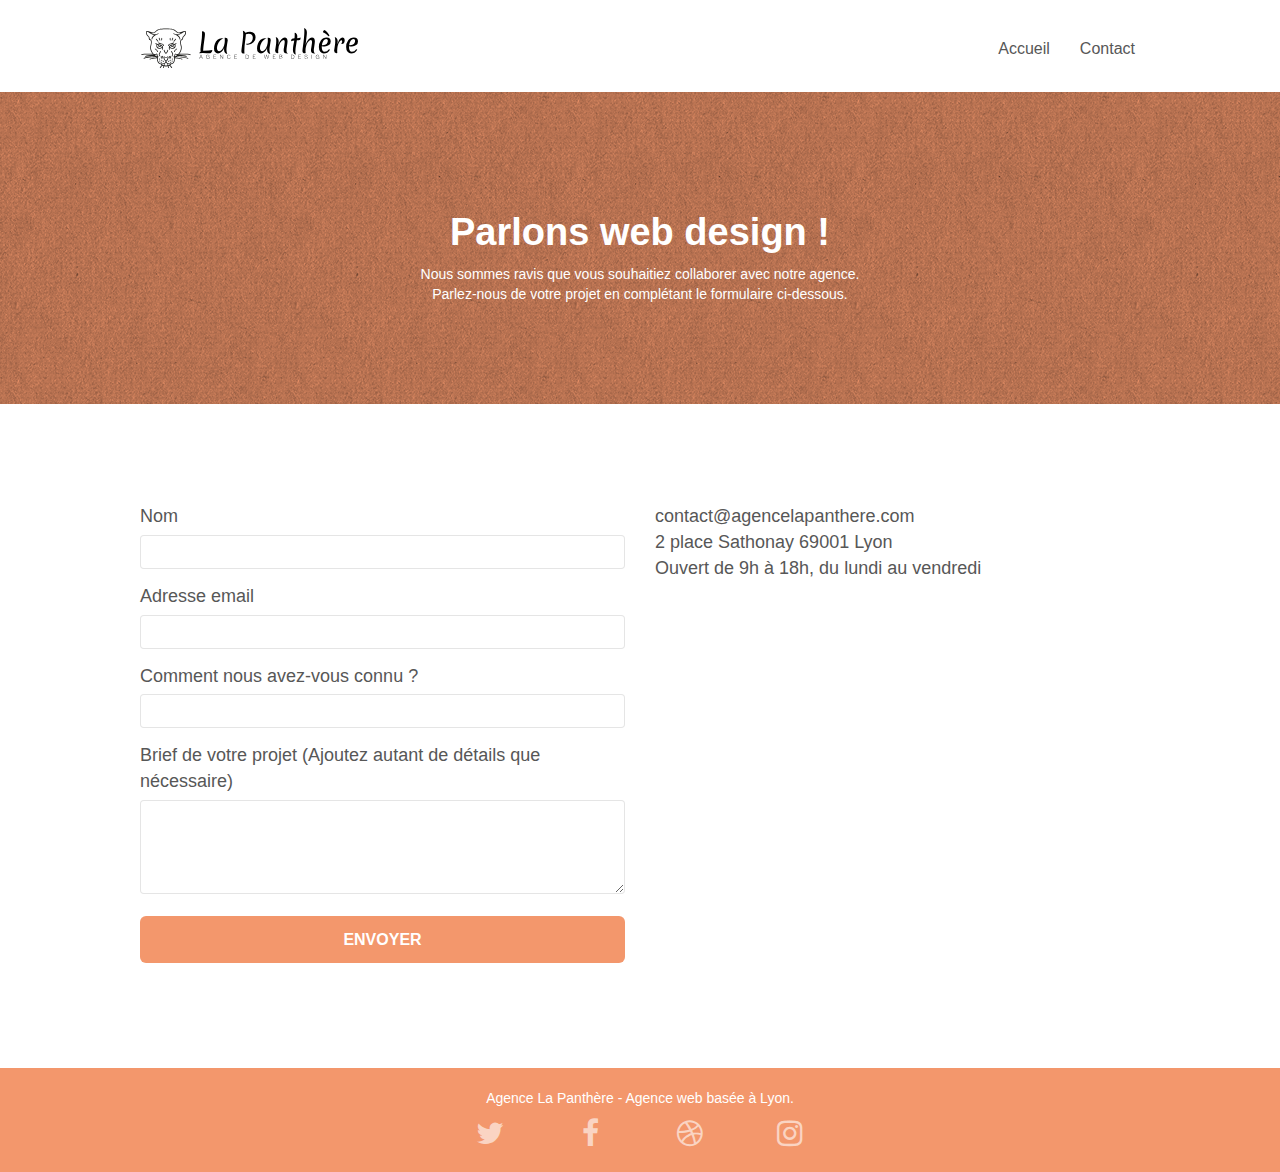
==== commit 8f48854c: "Correction W3c" ====
--- a/contact.html
+++ b/contact.html
@@ -25,7 +25,7 @@
 <div class="page-container">
     
 <!-- bloc-0 -->
-<div class="bloc bgc-white l-bloc " id="bloc-0">
+<header class="bloc bgc-white l-bloc " id="bloc-0">
 	<div class="container bloc-sm">
 
 		<nav class="navbar row">
@@ -49,7 +49,7 @@
 			</div>
 		</nav>
 	</div>
-</div>
+</header>
 <!-- bloc-0 END -->
 
 <!-- bloc-6 -->
@@ -120,7 +120,7 @@
 
 
 <!-- Footer - bloc-8 -->
-<div class="bloc bgc-atomic-tangerine d-bloc" id="bloc-8">
+<footer class="bloc bgc-atomic-tangerine d-bloc" id="bloc-8">
 	<div class="container bloc-sm">
 		<div class="row">
 			<div class="col-sm-12">
@@ -130,33 +130,33 @@
 				<div class="row row-no-gutters social">
 					<div class="col-sm-3">
 						<div class="text-center">
-							<a class="social" href="index.html"><span class="fa fa-twitter icon-md"></span></a>
+							<a class="social" href="https://twitter.com/"><span class="fa fa-twitter icon-md"></span></a>
 						</div>
 					</div>
 					<div class="col-sm-3">
 						<div class="text-center">
-							<a class="social" href="index.html"><span class="fa fa-facebook icon-md"></span></a>
+							<a class="social" href="https://www.facebook.com/"><span class="fa fa-facebook icon-md"></span></a>
 						</div>
 					</div>
 					<div class="col-sm-3">
 						<div class="text-center">
-							<a class="social" href="index.html"><span class="fa fa-dribbble icon-md"></span></a>
+							<a class="social" href="https://dribbble.com/"><span class="fa fa-dribbble icon-md"></span></a>
 						</div>
 					</div>
 					<div class="col-sm-3">
 						<div class="text-center">
-							<a class="social" href="index.html"><span class="fa fa-instagram icon-md"></span></a>
+							<a class="social" href="https://www.instagram.com/"><span class="fa fa-instagram icon-md"></span></a>
 						</div>
 					</div>
 				</div>
 			</div>
 		</div>
 	</div>
-</div>
-<!-- Footer - bloc-8 END -->
+</footer>
+<!-- Footer - bloc-8  -->
 
 </div>
-<!-- Principal conteneur END -->
+<!-- Principal conteneur  -->
     
 <script src="./js/jquery-2.1.0.js"></script>
 <script src="./js/bootstrap.js"></script>
--- a/style.css
+++ b/style.css
@@ -9,7 +9,6 @@
 }
 .bloc-lg p {
     font-size: large;
-    padding-left: 80px;
 }
 
 .bgc-atomic-tangerine p {
